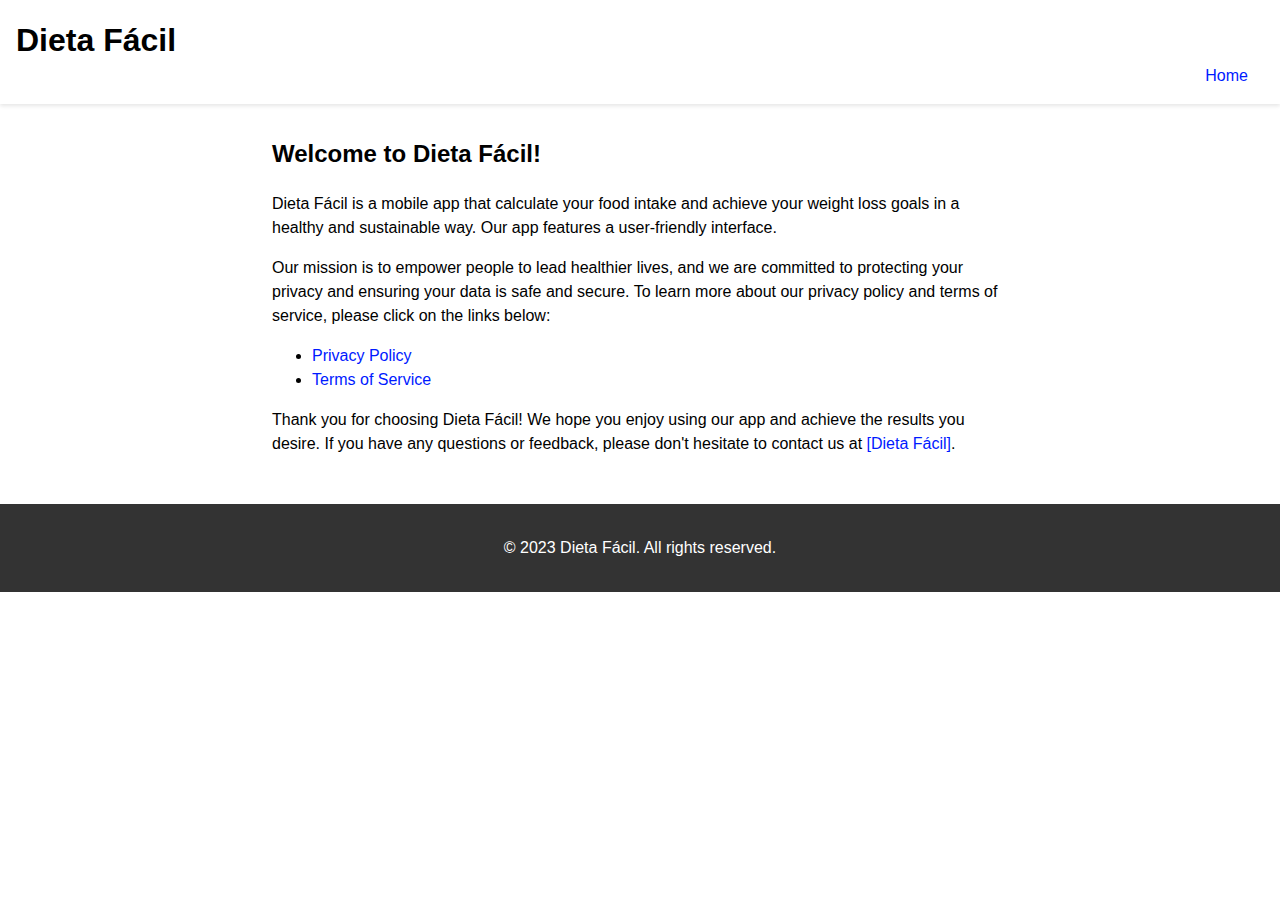
==== public/index.html @ 5f05486c "Static page to Easy Diet policy and terms" ====
<!DOCTYPE html>
<html>

<head>
  <meta charset="utf-8">
  <meta name="viewport" content="width=device-width, initial-scale=1">
  <title>Dieta Fácil - Landing Page</title>
  <link rel="stylesheet" type="text/css" href="style.css">
  <!-- update the version number as needed -->
  <script defer src="/__/firebase/9.20.0/firebase-app-compat.js"></script>
  <!-- include only the Firebase features as you need -->
  <script defer src="/__/firebase/9.20.0/firebase-auth-compat.js"></script>
  <script defer src="/__/firebase/9.20.0/firebase-database-compat.js"></script>
  <script defer src="/__/firebase/9.20.0/firebase-firestore-compat.js"></script>
  <script defer src="/__/firebase/9.20.0/firebase-functions-compat.js"></script>
  <script defer src="/__/firebase/9.20.0/firebase-messaging-compat.js"></script>
  <script defer src="/__/firebase/9.20.0/firebase-storage-compat.js"></script>
  <script defer src="/__/firebase/9.20.0/firebase-analytics-compat.js"></script>
  <script defer src="/__/firebase/9.20.0/firebase-remote-config-compat.js"></script>
  <script defer src="/__/firebase/9.20.0/firebase-performance-compat.js"></script>
  <!-- 
      initialize the SDK after all desired features are loaded, set useEmulator to false
      to avoid connecting the SDK to running emulators.
    -->
  <script defer src="/__/firebase/init.js?useEmulator=true"></script>
</head>

<body>
  <header>
    <h1>Dieta Fácil</h1>
    <nav>
      <ul>
        <li><a href="#">Home</a></li>
      </ul>
    </nav>
  </header>
  <main>
    <h2>Welcome to Dieta Fácil!</h2>
    <p>Dieta Fácil is a mobile app that calculate your food intake and achieve your weight loss goals in a healthy
      and sustainable way. Our app features a user-friendly interface.</p>
    <p>Our mission is to empower people to lead healthier lives, and we are committed to protecting your privacy and
      ensuring your data is safe and secure. To learn more about our privacy policy and terms of service, please click
      on the links below:</p>
    <ul>
      <li><a href="privacyPolicy.html">Privacy Policy</a></li>
      <li><a href="termsOfService.html">Terms of Service</a></li>
    </ul>
    <p>Thank you for choosing Dieta Fácil! We hope you enjoy using our app and achieve the results you desire. If you
      have any questions or feedback, please don't hesitate to contact us at <a
        href="mailto: appdietafacil@gmail.com">[Dieta
        Fácil]</a>.</p>
  </main>
  <footer>
    <p>&copy; 2023 Dieta Fácil. All rights reserved.</p>
  </footer>
</body>

</html>
---- public/style.css ----
/* Global styles */
* {
    box-sizing: border-box;
}

body {
    margin: 0;
    padding: 0;
    font-family: Arial, sans-serif;
    font-size: 16px;
    line-height: 1.5;
}

a {
    text-decoration: none;
    color: #001aff;
}

header {
    background-color: #fff;
    box-shadow: 0 2px 4px rgba(0, 0, 0, 0.1);
    padding: 1rem;
    position: sticky;
    top: 0;
    z-index: 1;
}

header h1 {
    margin: 0;
    font-size: 2rem;
}

nav ul {
    margin: 0;
    padding: 0;
    list-style: none;
    display: flex;
    align-items: center;
    justify-content: flex-end;
}

nav li {
    margin: 0 1rem;
}

main {
    max-width: 800px;
    margin: 0 auto;
    padding: 2rem;
}

main h2 {
    margin-top: 0;
}

ul {
    margin-top: 0;
}

footer {
    background-color: #333;
    color: #fff;
    padding: 1rem;
    text-align: center;
}

/* Media queries */
@media only screen and (max-width: 600px) {
    header h1 {
        font-size: 1.5rem;
        align-items: center;
    }

    nav {
        display: none;
    }

    nav ul {
        flex-direction: column;
    }

    nav li {
        margin: 1rem 0;
    }

    nav a {
        display: block;
        padding: 0.5rem;
    }

    main {
        padding: 1rem;
    }
}
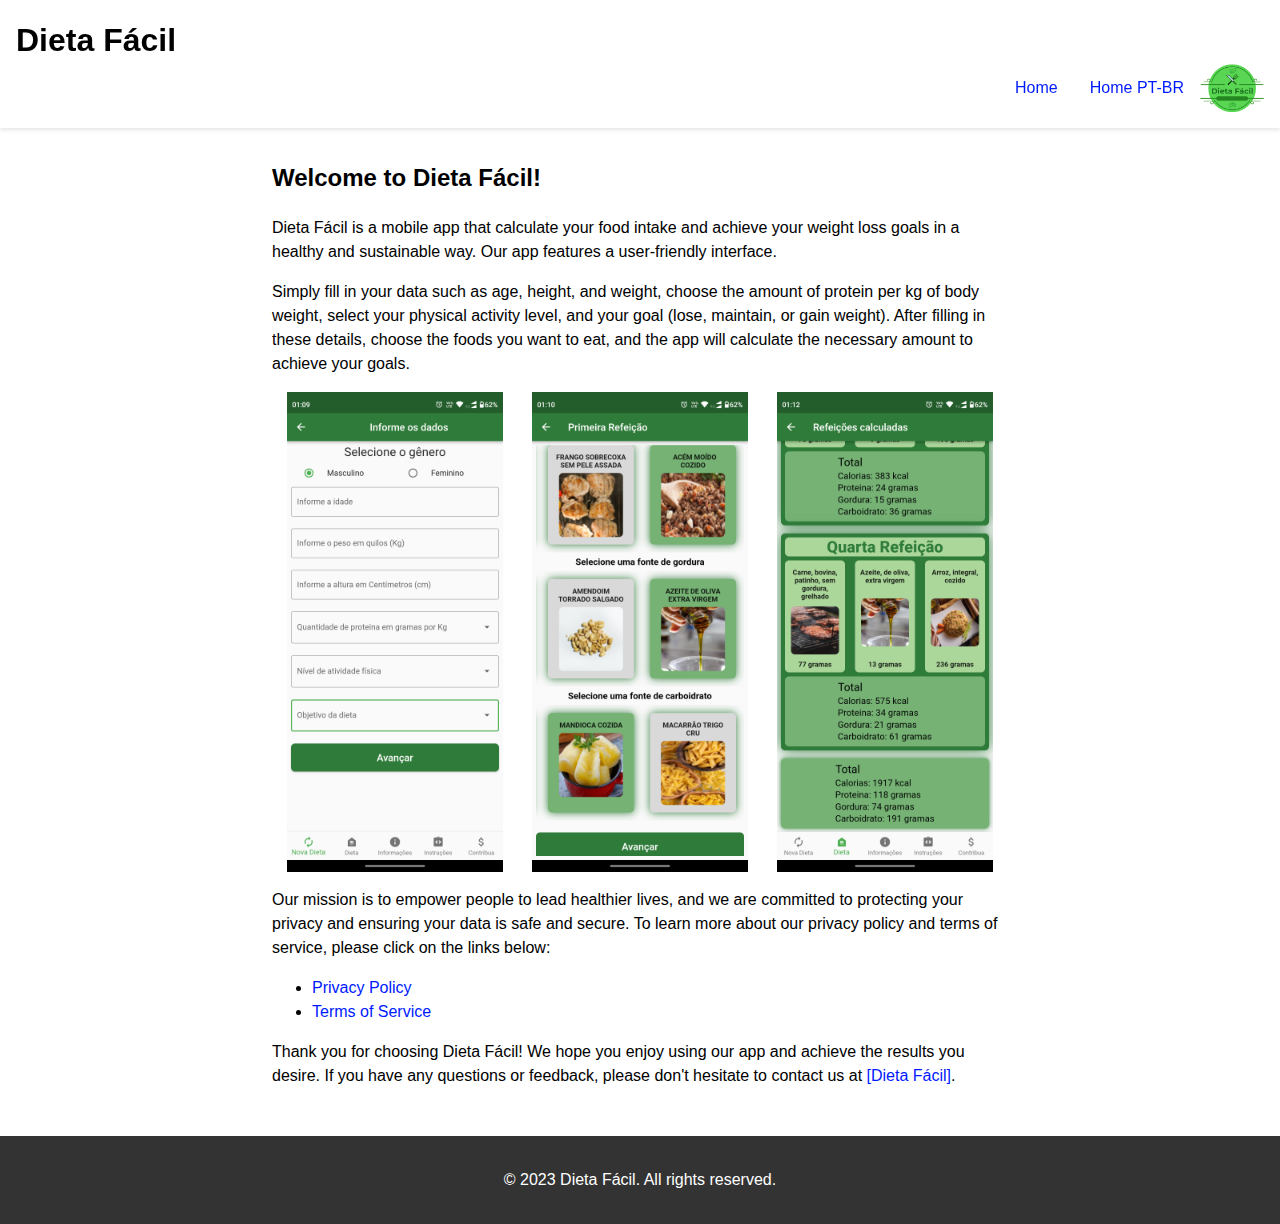
==== commit d02acdc4: "Add icons" ====
--- a/public/index.html
+++ b/public/index.html
@@ -6,6 +6,7 @@
   <meta name="viewport" content="width=device-width, initial-scale=1">
   <title>Dieta Fácil - Landing Page</title>
   <link rel="stylesheet" type="text/css" href="style.css">
+  <link rel="shortcut icon" type="image/x-icon" href="images/DietaFacilLogoWebIco.ico" />
   <!-- update the version number as needed -->
   <script defer src="/__/firebase/9.20.0/firebase-app-compat.js"></script>
   <!-- include only the Firebase features as you need -->
@@ -28,9 +29,13 @@
 <body>
   <header>
     <h1>Dieta Fácil</h1>
+    <div>
+    </div>
     <nav>
       <ul>
         <li><a href="#">Home</a></li>
+        <li><a href="home-pt-br.html">Home PT-BR</a></li>
+        <img src="images/DietaFacilLogoGoogle.png" height="48" alt="Logo Dieta Fácil" />
       </ul>
     </nav>
   </header>
@@ -38,6 +43,15 @@
     <h2>Welcome to Dieta Fácil!</h2>
     <p>Dieta Fácil is a mobile app that calculate your food intake and achieve your weight loss goals in a healthy
       and sustainable way. Our app features a user-friendly interface.</p>
+    <p>Simply fill in your data such as age, height, and weight, choose the amount of protein per kg of body weight,
+      select your physical activity level, and your goal (lose, maintain, or gain weight). After filling in these
+      details, choose the foods you want to eat, and the app will calculate the necessary amount to achieve your goals.
+    </p>
+    <div class="imagens">
+      <img class="imagens" src="images/Tela1.png" alt="App screen to fill data">
+      <img class="imagens" src="images/Tela3.png" alt="App screen selected foods">
+      <img class="imagens" src="images/Tela12.png" alt="App screen calculated meals">
+    </div>
     <p>Our mission is to empower people to lead healthier lives, and we are committed to protecting your privacy and
       ensuring your data is safe and secure. To learn more about our privacy policy and terms of service, please click
       on the links below:</p>
--- a/public/style.css
+++ b/public/style.css
@@ -9,6 +9,10 @@
     font-family: Arial, sans-serif;
     font-size: 16px;
     line-height: 1.5;
+}
+
+.imagens {
+    height: 30rem;
 }
 
 a {
@@ -43,6 +47,15 @@
     margin: 0 1rem;
 }
 
+div {
+    display: flex;
+    justify-content: space-around;
+    align-items: center;
+}
+
+
+
+
 main {
     max-width: 800px;
     margin: 0 auto;
@@ -71,6 +84,13 @@
         align-items: center;
     }
 
+    div {
+        display: flex;
+        justify-content: space-around;
+        align-items: center;
+        flex-direction: column;
+    }
+
     nav {
         display: none;
     }
